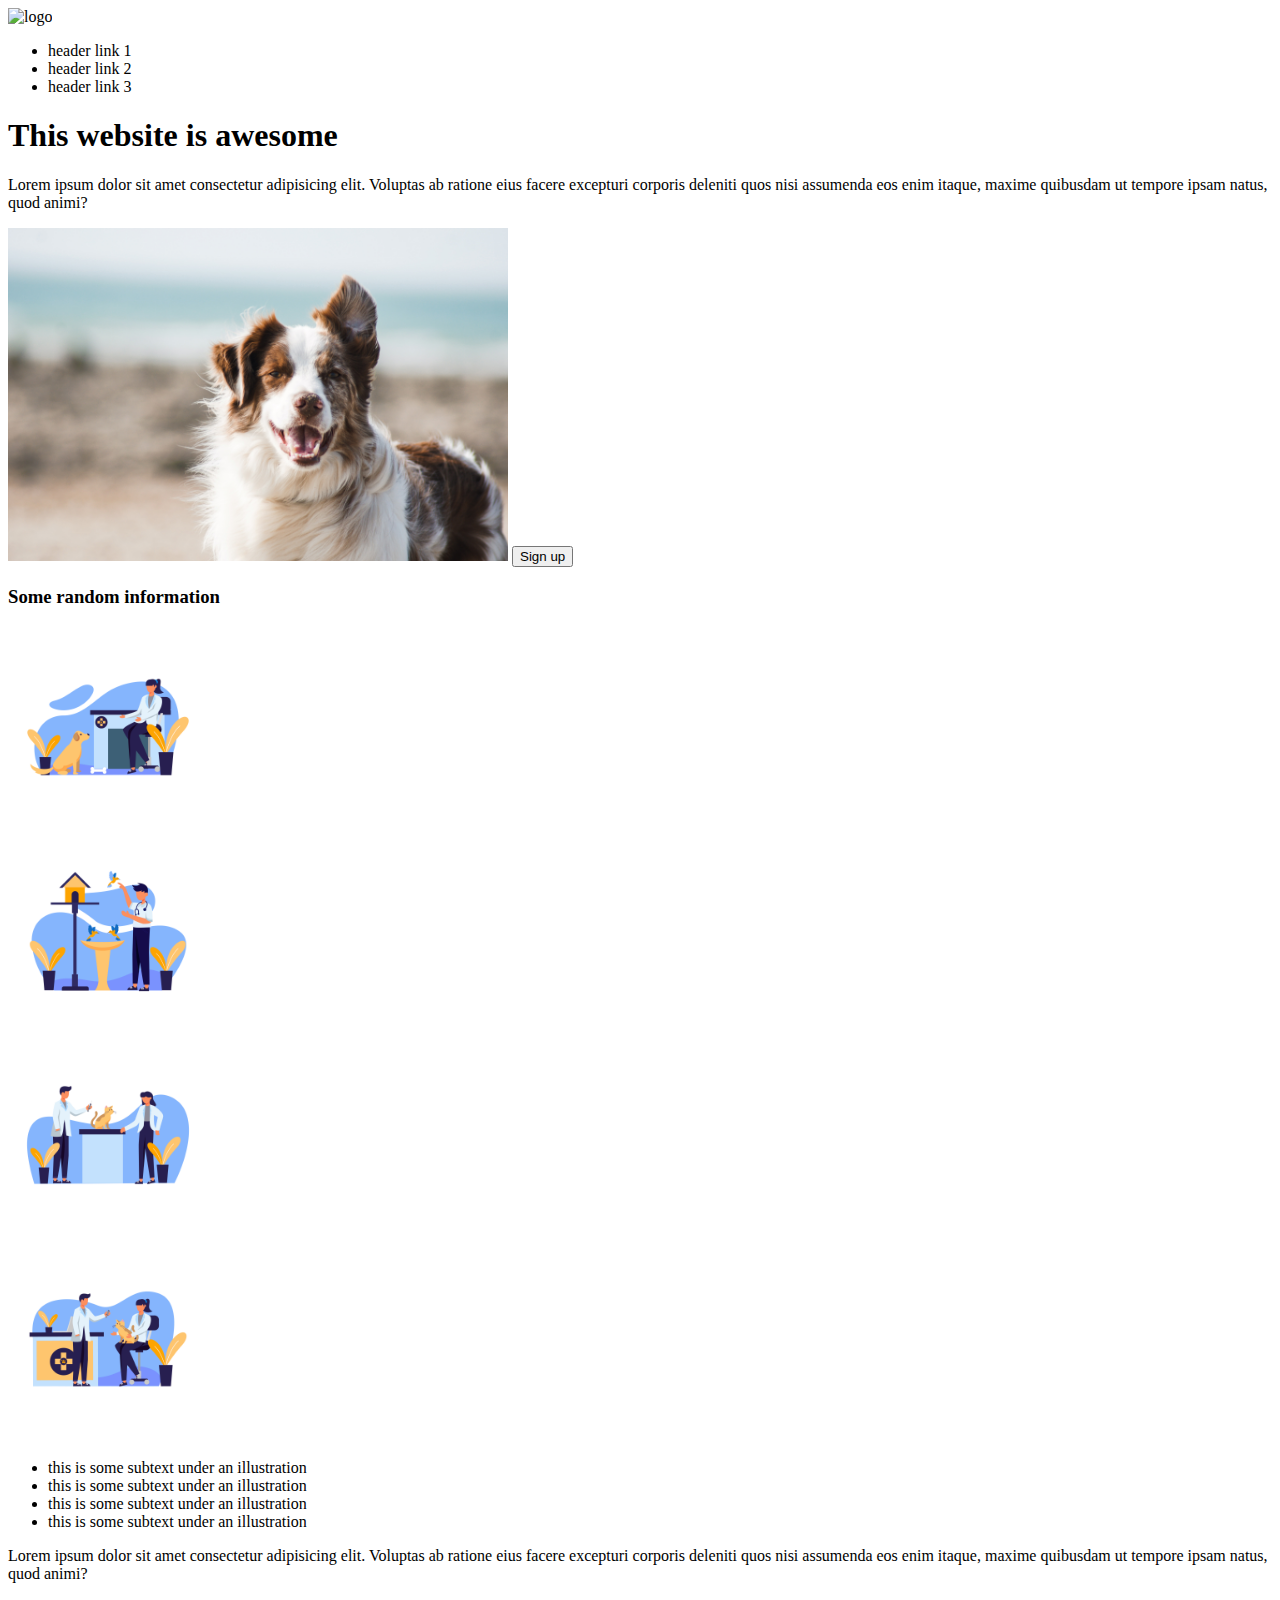
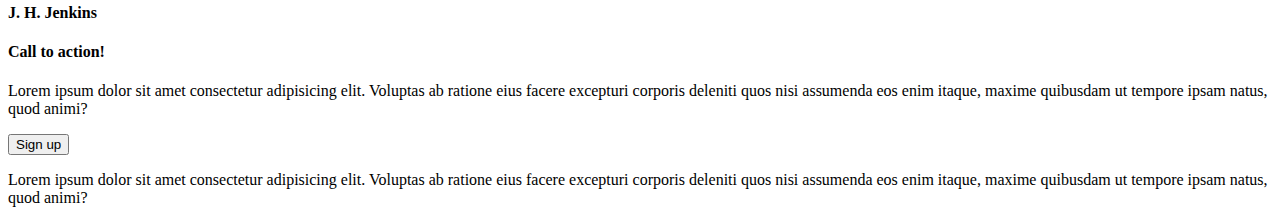
==== landing-page.html @ 60ea9333 "Outlined HTML file" ====
<!DOCTYPE html>
<html lang="en">
<head>
    <meta charset="UTF-8">
    <meta http-equiv="X-UA-Compatible" content="IE=edge">
    <meta name="viewport" content="width=device-width, initial-scale=1.0">
    <title>Landing Page</title>
</head>
<body>
    <div class="top-content">
        <div class="header">
            <img src="img/logo.png" alt="logo" width="100" height="auto">
            <ul>
                <li>header link 1</li>
                <li>header link 2</li>
                <li>header link 3</li>
            </ul>
        </div>
        <div class="title-content">
            <h1>This website is awesome</h1>
            <p>
               Lorem ipsum dolor sit amet consectetur adipisicing elit. Voluptas ab ratione eius facere excepturi corporis deleniti quos nisi assumenda eos enim itaque, maxime quibusdam ut tempore ipsam natus, quod animi? 
            </p>
            <img src="img/dog.jpg" alt="Dog" width="500" height="auto">
            <button name="sign-up">Sign up</button>
        </div>
    </div>
    <div class="information">
        <div class="image-series">
            <h3>Some random information</h3>
            <div class="container">
                <img src="img/Veterinarian_Singgle-04_generated.png" alt="Vet with dog" width="200" height="auto">
            </div>
            <div class="container">
                <img src="img/Veterinarian_Singgle-01_generated.png" alt="Walk with dog" width="200" height="auto">
            </div>
            <div class="container">
                <img src="img/Veterinarian_Singgle-06_generated.png" alt="Vet with cat" width="200" height="auto">
            </div>
            <div class="container">
                <img src="img/Veterinarian_Si.png" alt="Vet with dog" width="200" height="auto">
            </div>
        
            <ul>
                <li>this is some subtext under an illustration</li>
                <li>this is some subtext under an illustration</li>
                <li>this is some subtext under an illustration</li>
                <li>this is some subtext under an illustration</li>
            </ul>
        </div>
    </div>
    <div class="quote">
        <p>
            Lorem ipsum dolor sit amet consectetur adipisicing elit. Voluptas ab ratione eius facere excepturi corporis deleniti quos nisi assumenda eos enim itaque, maxime quibusdam ut tempore ipsam natus, quod animi? 
        </p>
        <h4>J. H. Jenkins</h4>
    </div>
    <div class="ad">
        <h4>Call to action!</h4>
        <p>
            Lorem ipsum dolor sit amet consectetur adipisicing elit. Voluptas ab ratione eius facere excepturi corporis deleniti quos nisi assumenda eos enim itaque, maxime quibusdam ut tempore ipsam natus, quod animi? 
        </p>
        <button name="sign-up">Sign up</button>
    </div>
    <div class="footer">
        <p>
            Lorem ipsum dolor sit amet consectetur adipisicing elit. Voluptas ab ratione eius facere excepturi corporis deleniti quos nisi assumenda eos enim itaque, maxime quibusdam ut tempore ipsam natus, quod animi? 
        </p>
    </div>
    
</body>
</html>
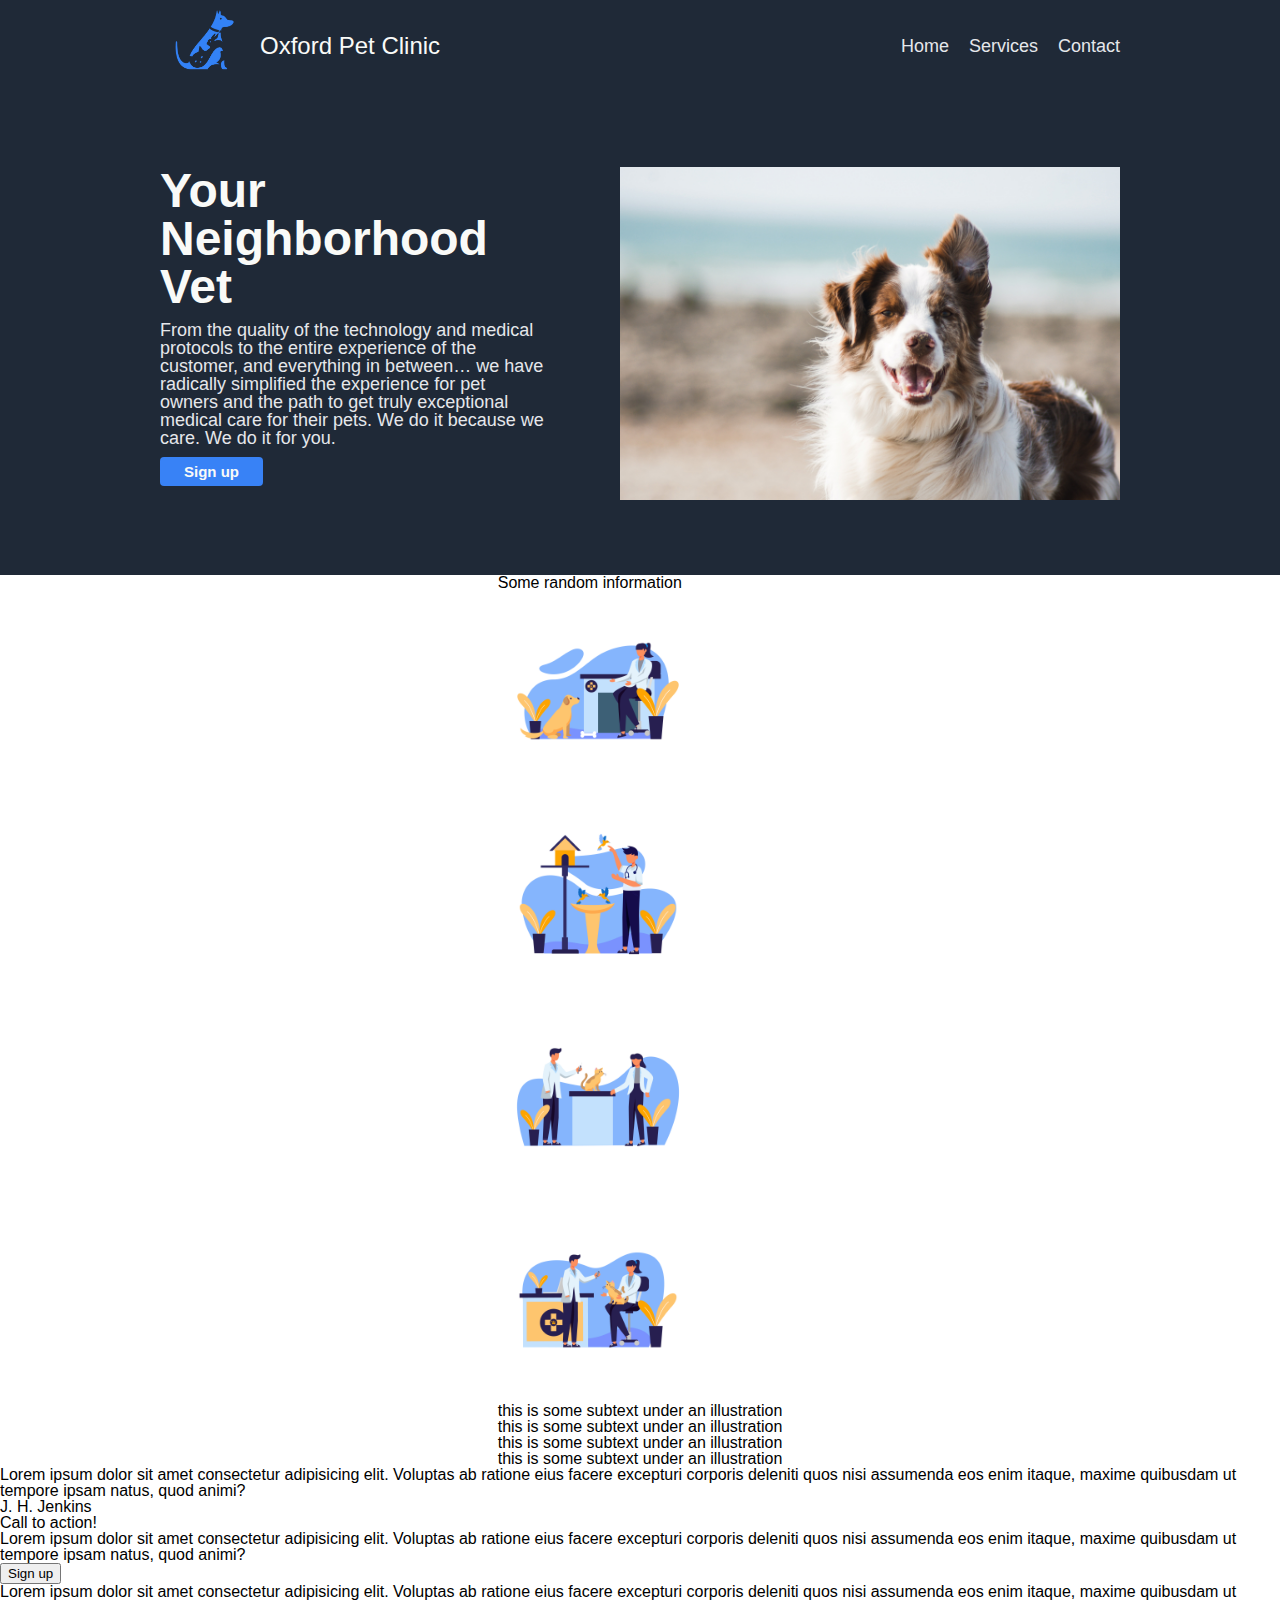
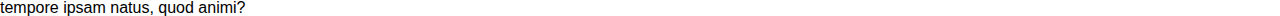
==== commit 2a38bd5f: "Fixed HTML groups, and started styling with CSS" ====
--- a/landing-page.html
+++ b/landing-page.html
@@ -4,25 +4,35 @@
     <meta charset="UTF-8">
     <meta http-equiv="X-UA-Compatible" content="IE=edge">
     <meta name="viewport" content="width=device-width, initial-scale=1.0">
+    <link rel="stylesheet" href="styles.css">
     <title>Landing Page</title>
 </head>
 <body>
     <div class="top-content">
         <div class="header">
-            <img src="img/logo.png" alt="logo" width="100" height="auto">
+            <div class="logo">
+                <img src="img/logo.png" alt="logo" width="100" height="auto">
+            </div>
+        <div class="header-content">
+           <div class="pet-clinic">
+                <h4>Oxford Pet Clinic</h4>
+            </div>
             <ul>
-                <li>header link 1</li>
-                <li>header link 2</li>
-                <li>header link 3</li>
+                <li>Home</li>
+                <li>Services</li>
+                <li>Contact</li>
             </ul>
         </div>
+        </div>
         <div class="title-content">
-            <h1>This website is awesome</h1>
-            <p>
-               Lorem ipsum dolor sit amet consectetur adipisicing elit. Voluptas ab ratione eius facere excepturi corporis deleniti quos nisi assumenda eos enim itaque, maxime quibusdam ut tempore ipsam natus, quod animi? 
-            </p>
+            <div class="title-left">
+                <h1>Your Neighborhood Vet</h1>
+                <p>
+                    From the quality of the technology and medical protocols to the entire experience of the customer, and everything in between… we have radically simplified the experience for pet owners and the path to get truly exceptional medical care for their pets. We do it because we care. We do it for you.
+                </p>
+                <button name="sign-up">Sign up</button>
+            </div>
             <img src="img/dog.jpg" alt="Dog" width="500" height="auto">
-            <button name="sign-up">Sign up</button>
         </div>
     </div>
     <div class="information">
--- a/styles.css
+++ b/styles.css
@@ -0,0 +1,136 @@
+/* http://meyerweb.com/eric/tools/css/reset/ 
+   v2.0 | 20110126
+   License: none (public domain)
+*/
+
+html, body, div, span, applet, object, iframe,
+h1, h2, h3, h4, h5, h6, p, blockquote, pre,
+a, abbr, acronym, address, big, cite, code,
+del, dfn, em, img, ins, kbd, q, s, samp,
+small, strike, strong, sub, sup, tt, var,
+b, u, i, center,
+dl, dt, dd, ol, ul, li,
+fieldset, form, label, legend,
+table, caption, tbody, tfoot, thead, tr, th, td,
+article, aside, canvas, details, embed, 
+figure, figcaption, footer, header, hgroup, 
+menu, nav, output, ruby, section, summary,
+time, mark, audio, video {
+	margin: 0;
+	padding: 0;
+	border: 0;
+	font-size: 100%;
+	font: inherit;
+	vertical-align: baseline;
+}
+/* HTML5 display-role reset for older browsers */
+article, aside, details, figcaption, figure, 
+footer, header, hgroup, menu, nav, section {
+	display: block;
+}
+body {
+	line-height: 1;
+}
+ol, ul {
+	list-style: none;
+}
+blockquote, q {
+	quotes: none;
+}
+blockquote:before, blockquote:after,
+q:before, q:after {
+	content: '';
+	content: none;
+}
+table {
+	border-collapse: collapse;
+	border-spacing: 0;
+}
+/* Styling starts here! */
+
+html {
+    font-family:Arial, Helvetica, sans-serif;
+    box-sizing: border-box;
+    min-height: 100vh;
+}
+
+body {
+    background-color: white;
+    display: flex;
+    justify-content: center;
+    align-items: center;
+    flex-direction: column;  
+}
+/* Header*/
+
+.top-content {
+    background-color: #1f2937;
+    align-items: center;
+    width: 100%;
+    
+}
+
+.header {
+    display: flex;
+    max-width: 75%;
+    margin: auto;  
+}
+.header-content{
+    display: flex;
+    justify-content: space-between;
+    align-items: center;
+    width: 100%;  
+}
+
+.header ul{
+    display: flex;
+    gap: 20px;
+    font-size: 18px;
+    color: #e5e7eb;  
+}
+
+.header h4{
+    font-size: 24px;
+    color: #f9faf8;
+}
+
+
+/* top-panel*/
+.title-content{
+    display: flex;
+    max-width: 75%;
+    margin: auto;
+    justify-content: space-between;  
+    width: 100%; 
+    padding: 75px 0;
+}
+
+.title-left{
+    display: flex;
+    flex-direction: column;
+    width: 40%;
+    gap: 10px;
+    align-items: flex-start;
+ 
+}
+
+.title-content h1{
+    font-size: 48px;
+    color: #f9faf8;
+    font-weight: bolder;
+}
+
+.title-content p{
+    font-size: 18px;
+    color: #e5e7eb; 
+}
+
+.title-content button{
+    background-color: #3882f6;
+    font-size: 15px;
+    font-weight: bold;
+    color: #f9faf8;
+    border-radius: 4px;
+    border: 0;
+    padding: 6px 24px;
+}
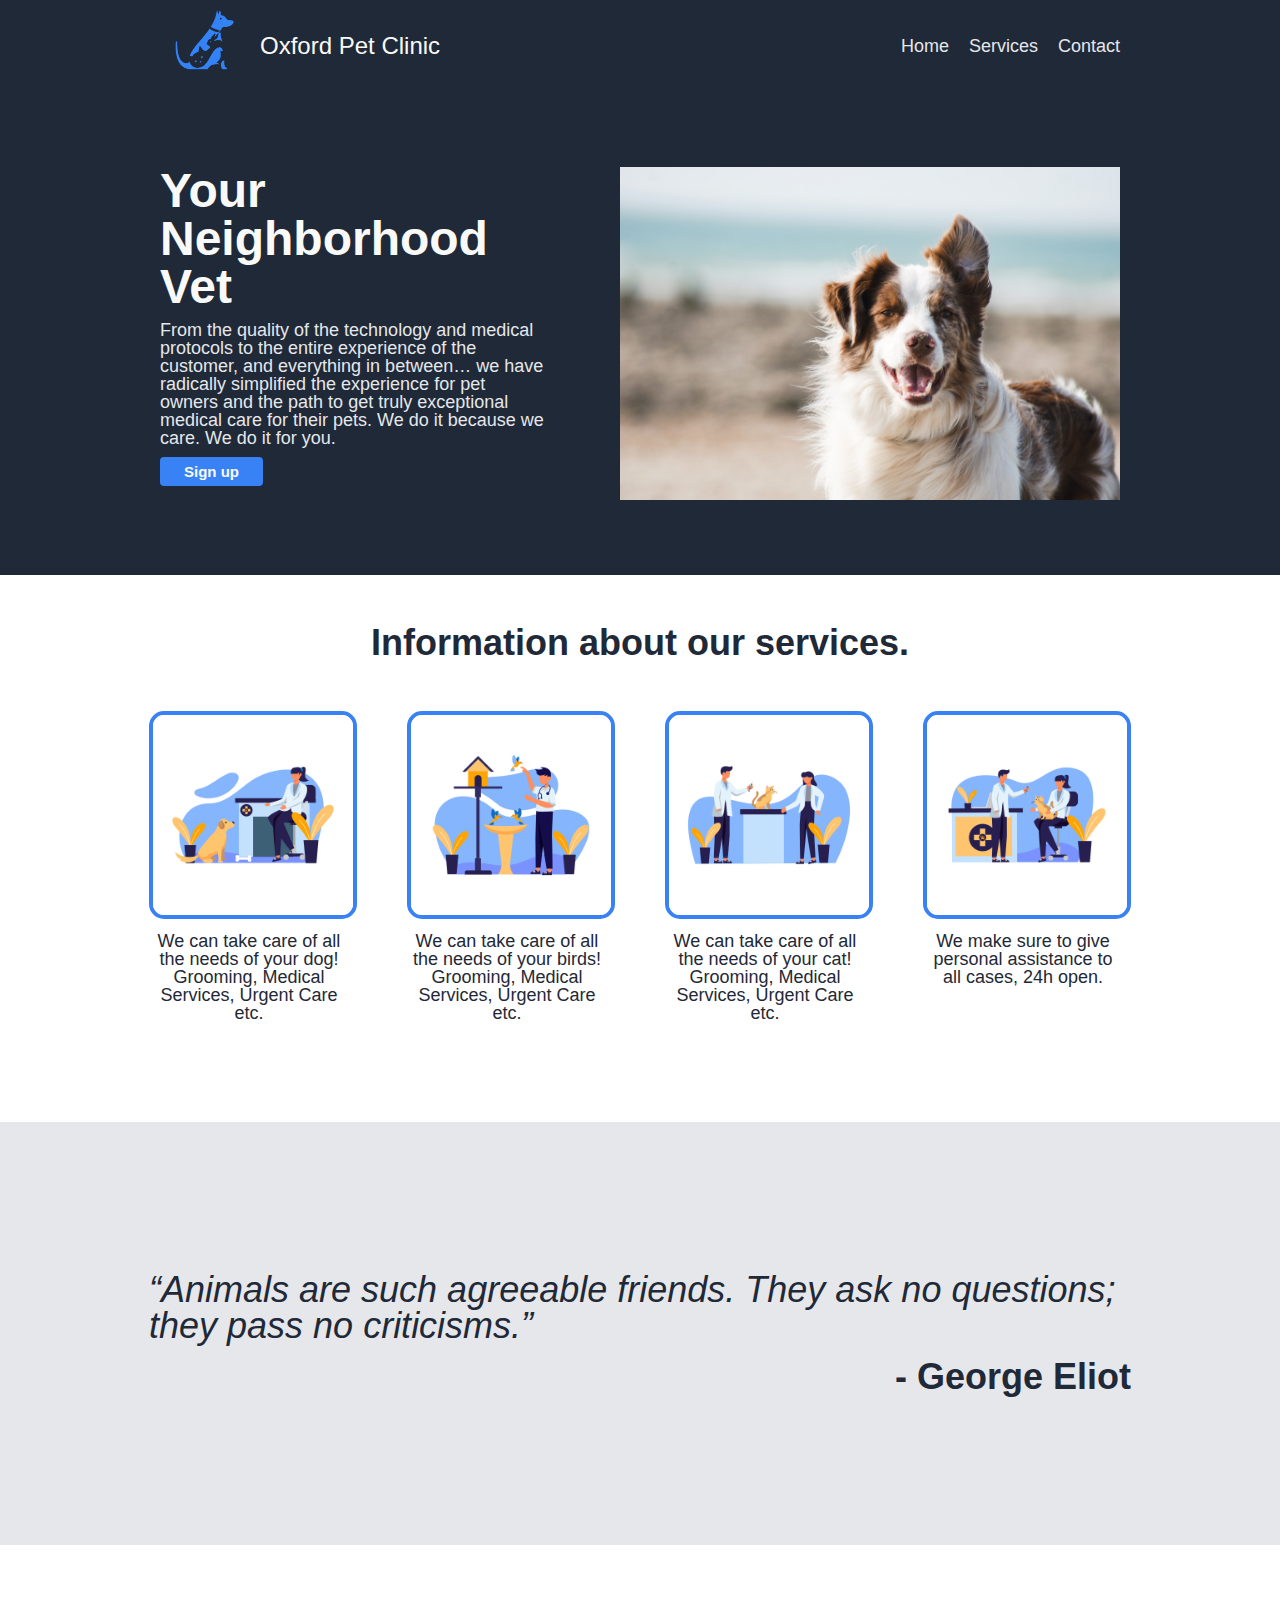
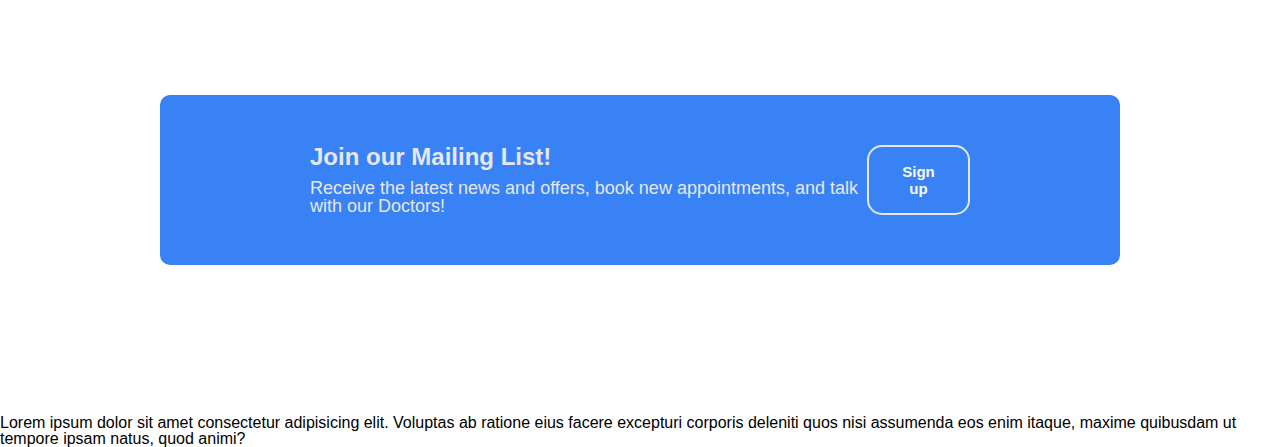
==== commit 72caca1b: "Continued flashing out CSS" ====
--- a/landing-page.html
+++ b/landing-page.html
@@ -36,42 +36,44 @@
         </div>
     </div>
     <div class="information">
+        <h3>Information about our services.</h3>
         <div class="image-series">
-            <h3>Some random information</h3>
             <div class="container">
                 <img src="img/Veterinarian_Singgle-04_generated.png" alt="Vet with dog" width="200" height="auto">
+                <p>We can take care of all the needs of your dog! Grooming, Medical Services, Urgent Care etc.</p>
             </div>
             <div class="container">
                 <img src="img/Veterinarian_Singgle-01_generated.png" alt="Walk with dog" width="200" height="auto">
+                <p>We can take care of all the needs of your birds! Grooming, Medical Services, Urgent Care etc.</p>
             </div>
             <div class="container">
                 <img src="img/Veterinarian_Singgle-06_generated.png" alt="Vet with cat" width="200" height="auto">
+                <p>We can take care of all the needs of your cat! Grooming, Medical Services, Urgent Care etc.</p>
             </div>
             <div class="container">
                 <img src="img/Veterinarian_Si.png" alt="Vet with dog" width="200" height="auto">
+                <p>We make sure to give personal assistance to all cases, 24h open.</p>
             </div>
-        
-            <ul>
-                <li>this is some subtext under an illustration</li>
-                <li>this is some subtext under an illustration</li>
-                <li>this is some subtext under an illustration</li>
-                <li>this is some subtext under an illustration</li>
-            </ul>
         </div>
     </div>
     <div class="quote">
-        <p>
-            Lorem ipsum dolor sit amet consectetur adipisicing elit. Voluptas ab ratione eius facere excepturi corporis deleniti quos nisi assumenda eos enim itaque, maxime quibusdam ut tempore ipsam natus, quod animi? 
-        </p>
-        <h4>J. H. Jenkins</h4>
+        <div class="quote-group">
+            <p>
+                “Animals are such agreeable friends. They ask no questions; they pass no criticisms.” 
+            </p>
+            <h4>- George Eliot</h4>
+        </div>
     </div>
     <div class="ad">
-        <h4>Call to action!</h4>
-        <p>
-            Lorem ipsum dolor sit amet consectetur adipisicing elit. Voluptas ab ratione eius facere excepturi corporis deleniti quos nisi assumenda eos enim itaque, maxime quibusdam ut tempore ipsam natus, quod animi? 
-        </p>
+        <div class="adtext">
+            <h4>Join our Mailing List!</h4>
+            <p>
+                Receive the latest news and offers, book new appointments, and talk with our Doctors!
+         </p>
+        </div>
         <button name="sign-up">Sign up</button>
     </div>
+
     <div class="footer">
         <p>
             Lorem ipsum dolor sit amet consectetur adipisicing elit. Voluptas ab ratione eius facere excepturi corporis deleniti quos nisi assumenda eos enim itaque, maxime quibusdam ut tempore ipsam natus, quod animi? 
--- a/styles.css
+++ b/styles.css
@@ -60,6 +60,7 @@
     justify-content: center;
     align-items: center;
     flex-direction: column;  
+    box-sizing: border-box;
 }
 /* Header*/
 
@@ -125,7 +126,7 @@
     color: #e5e7eb; 
 }
 
-.title-content button{
+button{
     background-color: #3882f6;
     font-size: 15px;
     font-weight: bold;
@@ -134,3 +135,99 @@
     border: 0;
     padding: 6px 24px;
 }
+
+/* info-panel*/
+.information {
+    display: flex;
+    justify-content: center;
+    flex-direction: column;
+    align-items: center;
+}
+
+.information h3 {
+    font-size: 36px;
+    color: #1f2937;
+    font-weight:bolder;
+    padding: 50px;
+}
+.image-series {
+    display: flex;
+    padding-bottom: 100px;
+    justify-content: space-evenly;
+    gap: 50px;
+    
+
+}
+.container img {
+    border: 4px solid #3882f6;
+    border-radius: 15px;
+    margin-bottom: 10px;
+}
+
+.container p {
+    width: 200px;
+    text-align: center;
+    font-size: 18px;
+    color: #1f2937; 
+}
+
+/* quote-panel*/
+.quote {
+    background-color: #e5e7eb;
+    width: 100%;
+    padding: 150px;
+    display: flex;
+    justify-content: center;
+    align-items: center;
+}
+
+.quote-group {
+    display: flex;
+    flex-direction: column;
+    width: 982px;
+}
+
+.quote p {
+    color: #1f2937;
+    font-size: 36px;
+    font-style: italic;
+    width: 982px;
+
+}
+.quote-group h4 {
+    font-size: 36px;
+    color: #1f2937;
+    font-weight:bolder;
+    display: flex;
+    align-self: flex-end;
+    padding-top: 15px;
+}
+
+.ad {
+    background-color: #3882f6;
+    font-size: 18px;
+    color: #e5e7eb; 
+    display: flex;
+    width: 75%;
+    padding: 50px 150px;
+    margin: 150px;
+    box-sizing: border-box;
+    border-radius: 10px;
+    justify-content: space-between;
+   
+}
+.adtext {
+    width: 600px;
+    display: flex;
+    flex-direction: column;
+    gap: 10px;
+}
+.adtext h4 {
+    font-size: 24px;
+    font-weight: bold;
+}
+
+.ad button {
+    border: 2px solid #e5e7eb; 
+    border-radius: 15px;
+    margin: 0;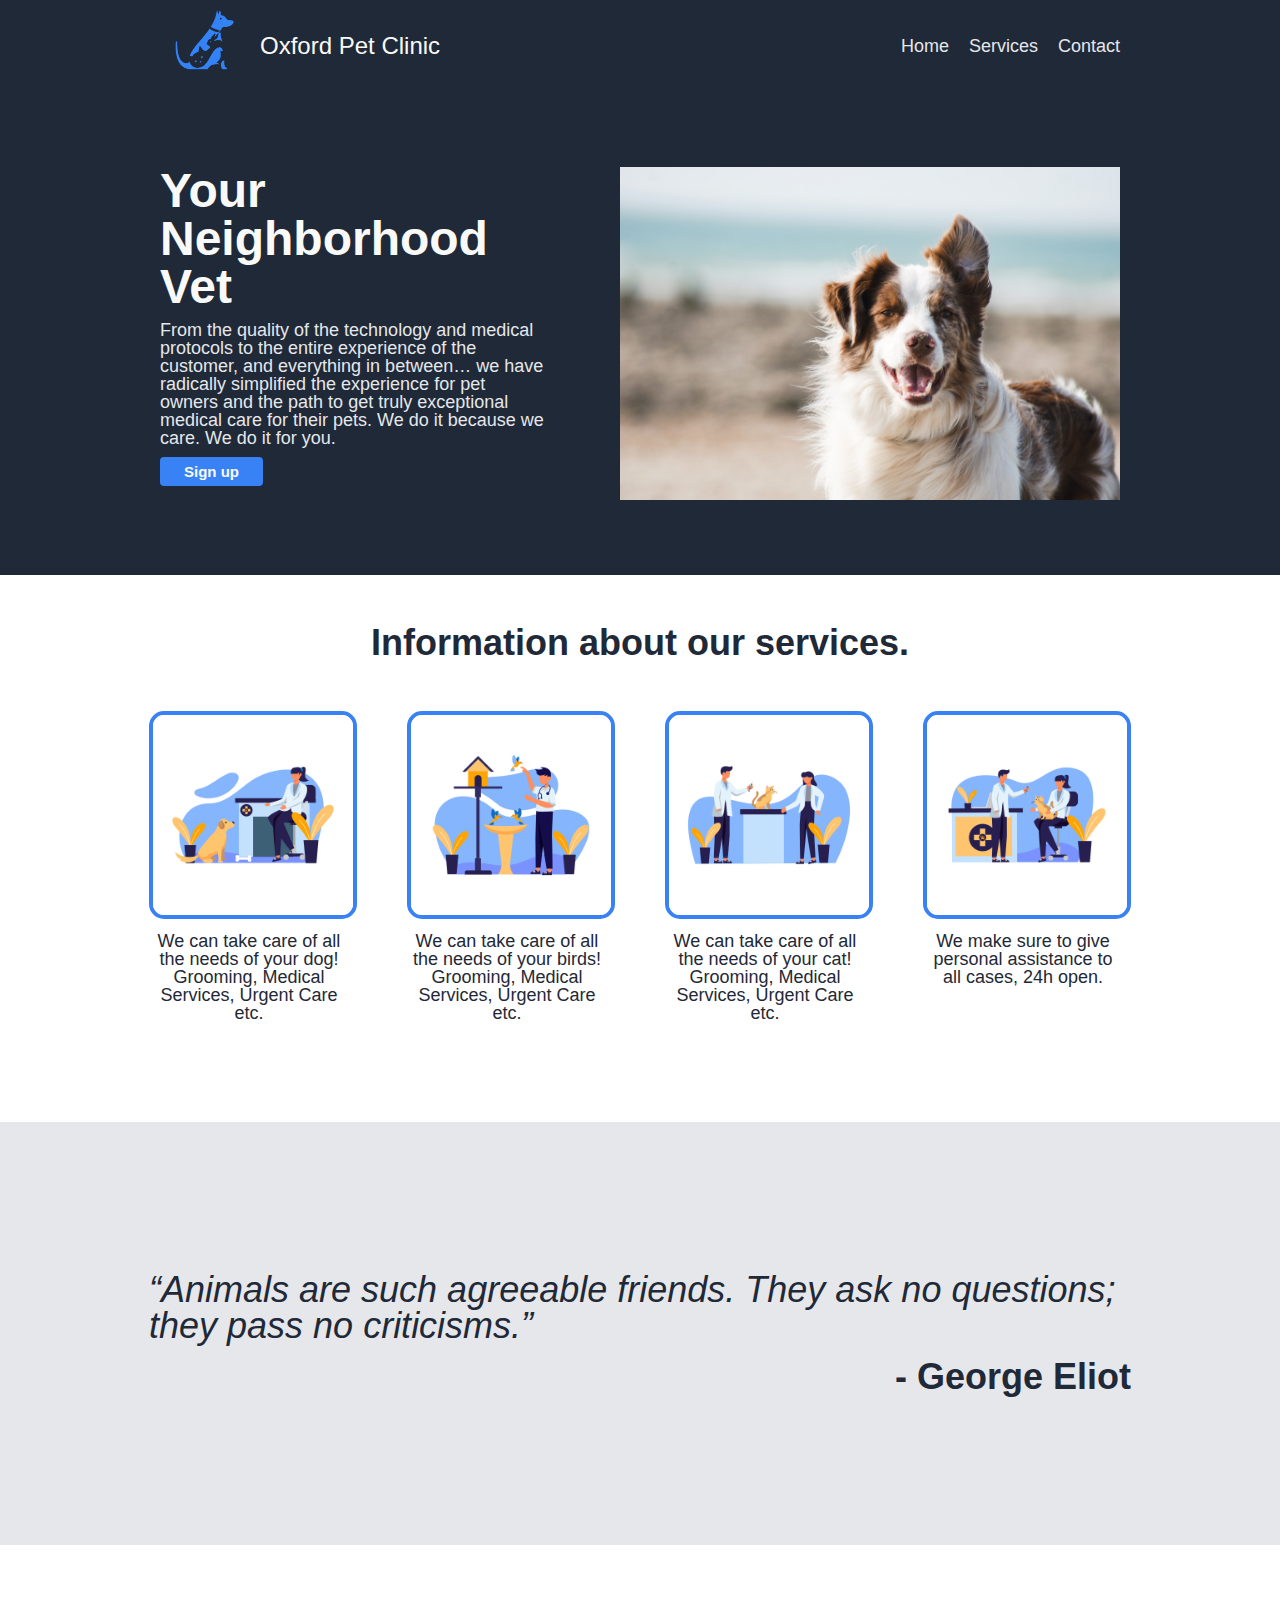
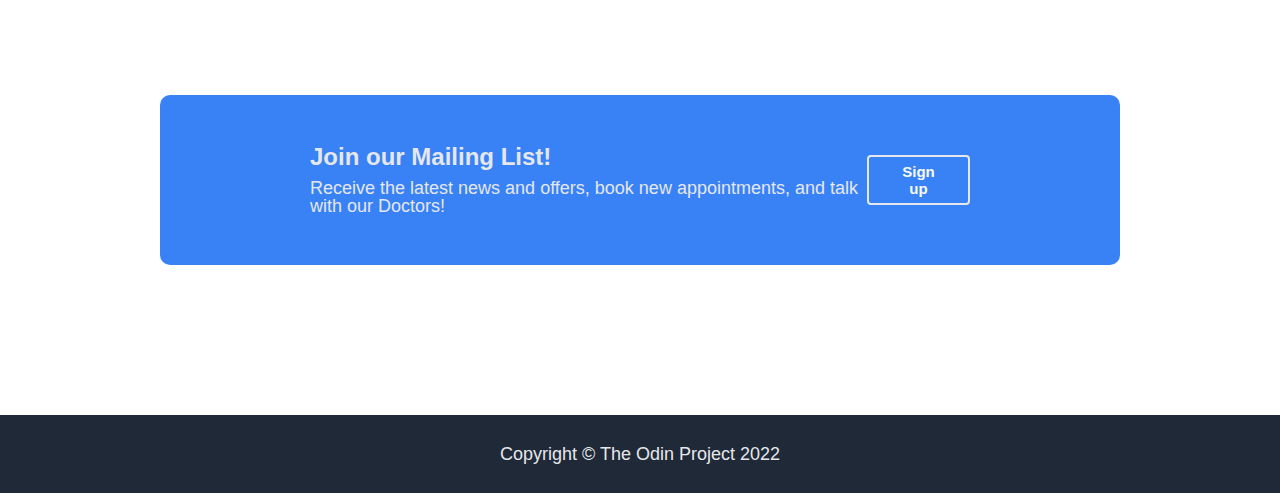
==== commit 284afc11: "Finished styling and fixing errors" ====
--- a/landing-page.html
+++ b/landing-page.html
@@ -76,7 +76,7 @@
 
     <div class="footer">
         <p>
-            Lorem ipsum dolor sit amet consectetur adipisicing elit. Voluptas ab ratione eius facere excepturi corporis deleniti quos nisi assumenda eos enim itaque, maxime quibusdam ut tempore ipsam natus, quod animi? 
+           Copyright © The Odin Project 2022
         </p>
     </div>
     
--- a/styles.css
+++ b/styles.css
@@ -126,7 +126,7 @@
     color: #e5e7eb; 
 }
 
-button{
+.title-content button{
     background-color: #3882f6;
     font-size: 15px;
     font-weight: bold;
@@ -228,6 +228,25 @@
 }
 
 .ad button {
+    display: flex;
+    align-self: center;
     border: 2px solid #e5e7eb; 
-    border-radius: 15px;
-    margin: 0;+    background-color: #3882f6;
+    font-size: 15px;
+    font-weight: bold;
+    color: #f9faf8;
+    border-radius: 4px;
+    padding: 6px 24px;
+    }
+
+.footer {
+    background-color:#1f2937 ;
+    color: #e5e7eb;
+    font-size: 18px;
+    width: 100%;
+    display: flex;
+    flex-shrink: 0;
+    justify-content: center;
+    align-items: center;
+    padding: 30px;
+}